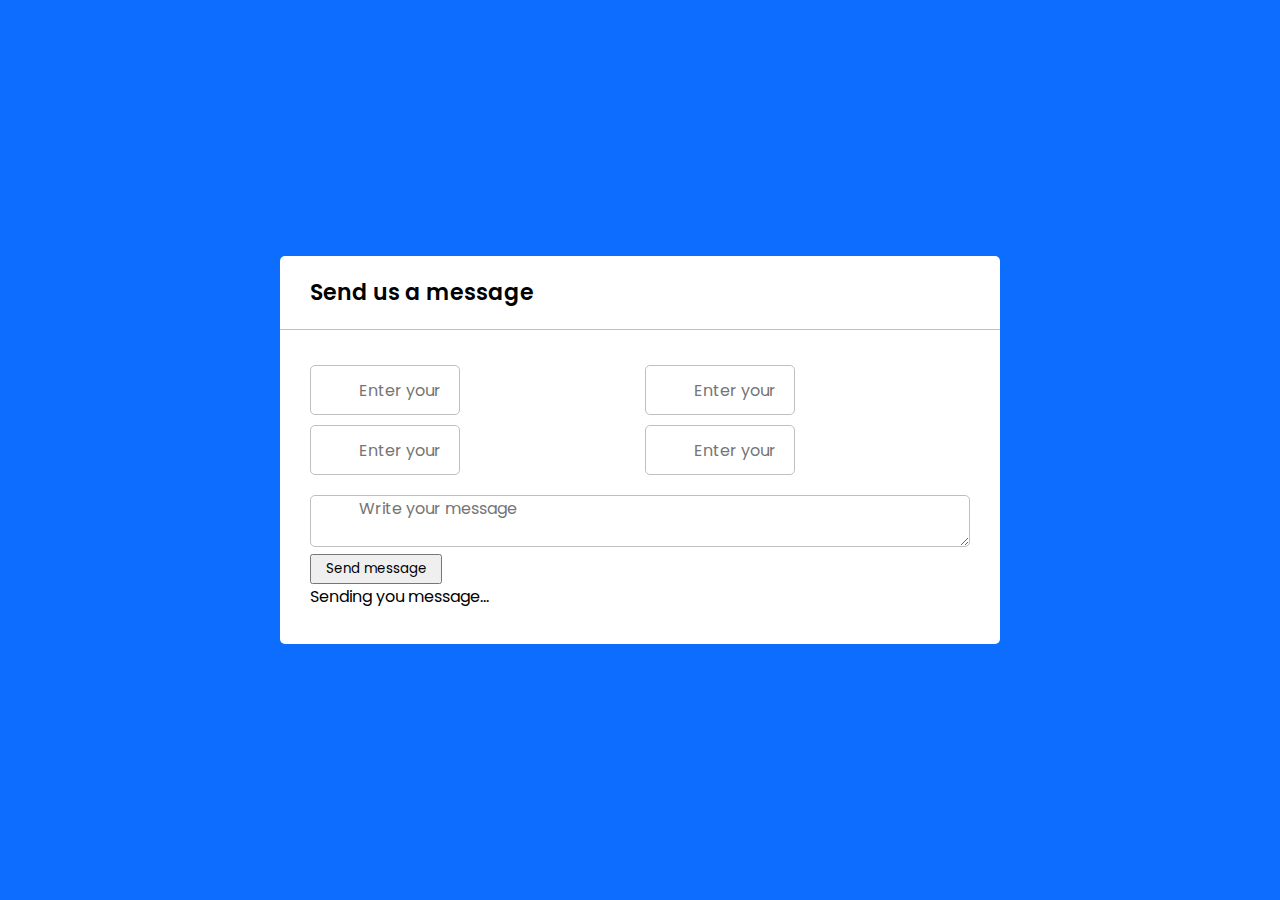
==== contact-form/form.html @ 27ec3791 "kickstart with html and css" ====
<!DOCTYPE html>
<html lang="en">
  <head>
    <meta charset="UTF-8" />
    <meta name="viewport" content="width=device-width, initial-scale=1.0" />
    <title>contact form</title>
    <link rel="stylesheet" href="form.css" />
    <link rel="preconnect" href="https://fonts.googleapis.com">
    <link rel="preconnect" href="https://fonts.gstatic.com" crossorigin>
    <link href="https://fonts.googleapis.com/css2?family=Poppins:wght@200;300&display=swap" rel="stylesheet">
  </head>

  <body>
    <div class="wrapper">
      <header>Send us a message</header>
      <form action="">
        <div class="fields">
          <div class="field">
            <input type="text" name="" id="" placeholder="Enter your name"/>

          </div>
          <div class="field">
            <input type="email" name="" id="" placeholder="Enter your email"/>
          </div>
          <div class="field">
            <input type="tel" name="" id="" placeholder="Enter your phone number"/>
          </div>
          <div class="field">
            <input type="text" name="" id="" placeholder="Enter your website">
           </div> 
        </div>

        <div class="message">
            <textarea placeholder="Write your message"></textarea>
        </div>
        <div class="button">
            <input type="submit" value="Send message">
        </div>
        <span>Sending you message...</span>
      </form>
    </div>
  </body>
</html>
---- contact-form/form.css ----
* {
  margin: 0;
  padding: 0;
  box-sizing: border-box;
  font-family: "Poppins", sans-serif;
}

body {
  display: flex;
  align-items: center;
  justify-content: center;
  min-height: 100vh;
  background-color: #0d6dfe;
}

.wrapper {
  width: 720px;
  background: #fff;
  border-radius: 5px;
}
.wrapper header {
  font-size: 22px;
  padding: 20px 30px;
  font-weight: 600;
  border-bottom: 1px solid #bfbfbf;
}
.wrapper form {
  margin: 35px 30px;
}
.wrapper form .fields {
  display: grid;
  grid-template-rows: repeat(2, 1fr);
  grid-template-columns: repeat(2, 1fr);
  flex-grow: 1;
  gap: 10px;
  margin: 0 auto 20px auto;
}
.wrapper form .fields .field {
  height: 50px;
  width: calc(50% - 13px);
}
.wrapper form .fields .field input {
  height: 100%;
  width: 100%;
  outline: 0;
  border: 1px solid #bfbfbf;
  border-radius: 5px;
  padding: 0 18px 0px 48px;
  font-size: 16px;
  margin-bottom: 30px;
}

textarea {
  height: 100%;
  width: 100%;
  outline: 0;
  border: 1px solid #bfbfbf;
  border-radius: 5px;
  font-size: 16px;
  padding: 0 18px 0px 48px;
}

.button input {
  height: 30px;
  width: 20%;
}/*# sourceMappingURL=form.css.map */
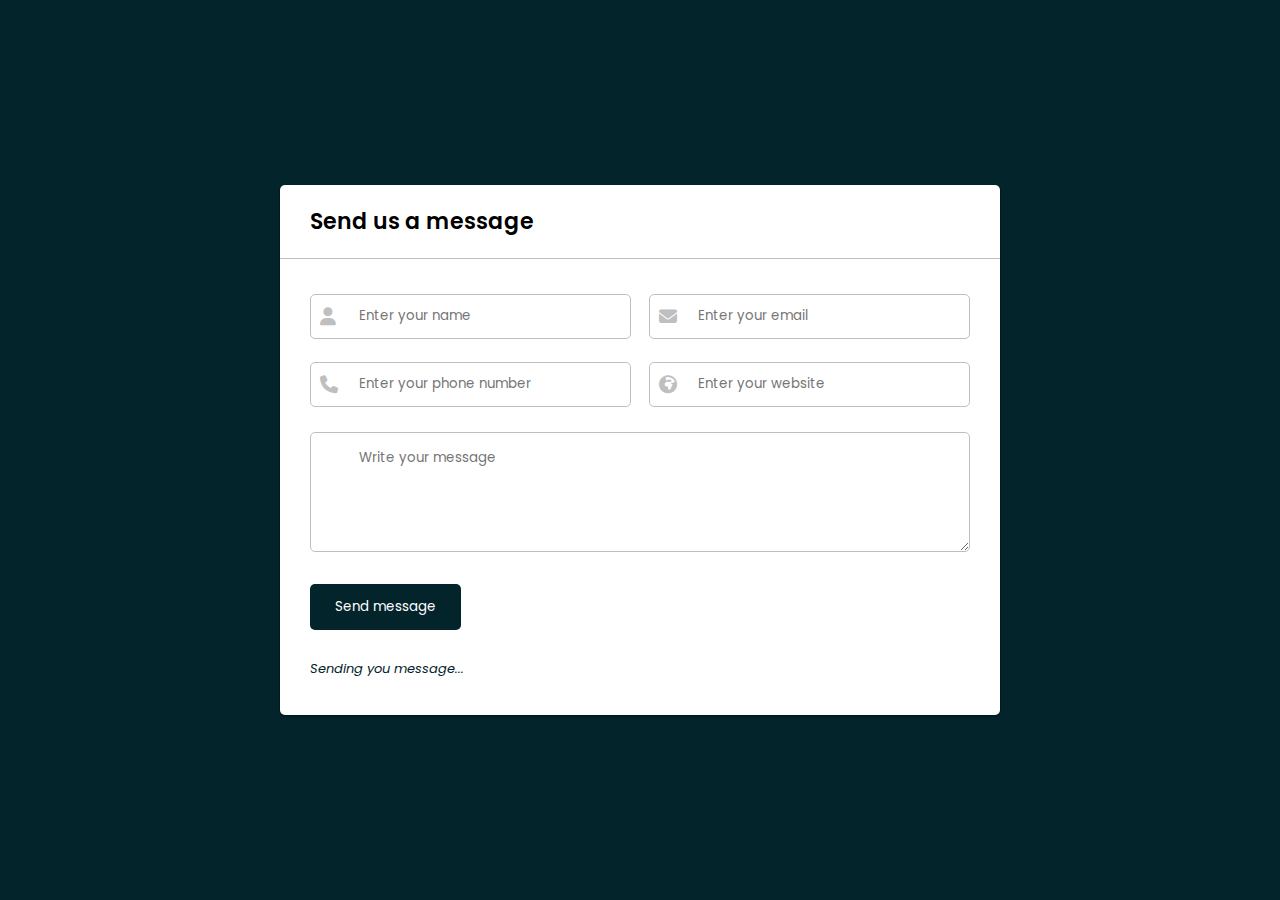
==== commit f92e6473: "modified to be responsive on mobile" ====
--- a/contact-form/form.html
+++ b/contact-form/form.html
@@ -8,6 +8,7 @@
     <link rel="preconnect" href="https://fonts.googleapis.com">
     <link rel="preconnect" href="https://fonts.gstatic.com" crossorigin>
     <link href="https://fonts.googleapis.com/css2?family=Poppins:wght@200;300&display=swap" rel="stylesheet">
+    <link rel="stylesheet" href="https://cdnjs.cloudflare.com/ajax/libs/font-awesome/6.4.0/css/all.min.css" />
   </head>
 
   <body>
@@ -17,17 +18,20 @@
         <div class="fields">
           <div class="field">
             <input type="text" name="" id="" placeholder="Enter your name"/>
-
+            <i class="fas fa-user"></i>
           </div>
           <div class="field">
-            <input type="email" name="" id="" placeholder="Enter your email"/>
+            <input type="email" name="" id="" placeholder="Enter your email" />
+            <i class="fas fa-envelope"></i>
           </div>
           <div class="field">
             <input type="tel" name="" id="" placeholder="Enter your phone number"/>
+            <i class="fas fa-phone"></i>
           </div>
           <div class="field">
             <input type="text" name="" id="" placeholder="Enter your website">
-           </div> 
+            <i class="fas fa-globe-africa"></i>
+          </div> 
         </div>
 
         <div class="message">
@@ -36,7 +40,7 @@
         <div class="button">
             <input type="submit" value="Send message">
         </div>
-        <span>Sending you message...</span>
+        <span id="message">Sending you message...</span>
       </form>
     </div>
   </body>
--- a/contact-form/form.css
+++ b/contact-form/form.css
@@ -3,6 +3,7 @@
   padding: 0;
   box-sizing: border-box;
   font-family: "Poppins", sans-serif;
+  transition: all 0.4s ease-in-out;
 }
 
 body {
@@ -10,13 +11,14 @@
   align-items: center;
   justify-content: center;
   min-height: 100vh;
-  background-color: #0d6dfe;
+  background-color: #04242c;
 }
 
 .wrapper {
   width: 720px;
   background: #fff;
   border-radius: 5px;
+  box-shadow: 0px 1px 1px 1px rgba(0, 0, 0, 0.3);
 }
 .wrapper header {
   font-size: 22px;
@@ -29,38 +31,80 @@
 }
 .wrapper form .fields {
   display: grid;
-  grid-template-rows: repeat(2, 1fr);
   grid-template-columns: repeat(2, 1fr);
-  flex-grow: 1;
-  gap: 10px;
-  margin: 0 auto 20px auto;
+  gap: 18px;
+  margin-bottom: 20px;
 }
 .wrapper form .fields .field {
   height: 50px;
   width: calc(50% - 13px);
+  width: 100%;
+  display: flex;
 }
 .wrapper form .fields .field input {
-  height: 100%;
   width: 100%;
-  outline: 0;
+  height: 2.8rem;
   border: 1px solid #bfbfbf;
   border-radius: 5px;
-  padding: 0 18px 0px 48px;
-  font-size: 16px;
-  margin-bottom: 30px;
+  padding: 0px 18px 0px 48px;
+  display: flex;
+}
+.wrapper form .fields .field input:focus ~ i {
+  color: #04242c;
+}
+.wrapper form .fields .field i {
+  color: #bfbfbf;
+  position: absolute;
+  align-self: center;
+  margin-left: 10px;
+  margin-bottom: 5px;
+  font-size: 18px;
 }
 
 textarea {
-  height: 100%;
-  width: 100%;
-  outline: 0;
   border: 1px solid #bfbfbf;
   border-radius: 5px;
-  font-size: 16px;
-  padding: 0 18px 0px 48px;
+  max-height: 300px;
+  min-height: 120px;
+  min-width: 100%;
+  max-width: 100%;
+  padding: 15px 20px 0px 48px;
 }
 
+.button {
+  margin: 25px 0;
+}
 .button input {
-  height: 30px;
-  width: 20%;
+  padding: 13px 25px;
+  background: #04242c;
+  color: #fff;
+  border: none;
+  border-radius: 5px;
+  cursor: pointer;
+}
+.button input:hover {
+  background-color: #134856;
+}
+
+span {
+  font-size: 13px;
+  font-style: italic;
+  color: #04242c;
+}
+
+@media only screen and (max-width: 600px) {
+  .wrapper header {
+    text-align: center;
+  }
+  .wrapper form .fields {
+    display: flex;
+    flex-direction: column;
+  }
+  .button, span {
+    display: flex;
+    justify-content: center;
+  }
+  .message textarea {
+    resize: none;
+  }
 }/*# sourceMappingURL=form.css.map */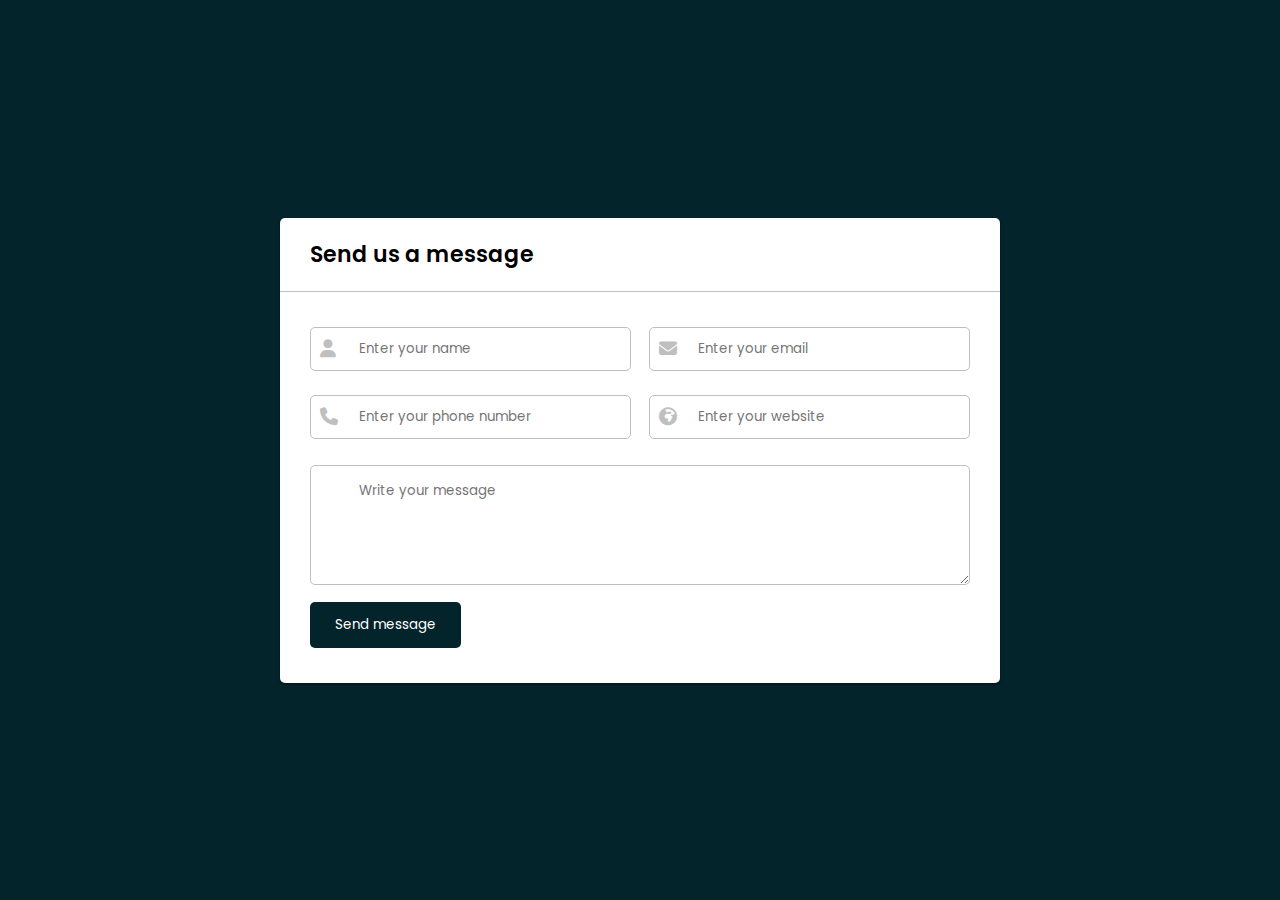
==== commit 1727f93d: "adding name attributes to access values in php file" ====
--- a/contact-form/form.html
+++ b/contact-form/form.html
@@ -14,28 +14,28 @@
   <body>
     <div class="wrapper">
       <header>Send us a message</header>
-      <form action="">
+      <form action="#">
         <div class="fields">
           <div class="field">
-            <input type="text" name="" id="" placeholder="Enter your name"/>
+            <input type="text" name="name"  placeholder="Enter your name"/>
             <i class="fas fa-user"></i>
           </div>
           <div class="field">
-            <input type="email" name="" id="" placeholder="Enter your email" />
+            <input type="email" name="email" placeholder="Enter your email" />
             <i class="fas fa-envelope"></i>
           </div>
           <div class="field">
-            <input type="tel" name="" id="" placeholder="Enter your phone number"/>
+            <input type="tel" name="phone" placeholder="Enter your phone number"/>
             <i class="fas fa-phone"></i>
           </div>
           <div class="field">
-            <input type="text" name="" id="" placeholder="Enter your website">
+            <input type="text" name="website" placeholder="Enter your website">
             <i class="fas fa-globe-africa"></i>
           </div> 
         </div>
 
         <div class="message">
-            <textarea placeholder="Write your message"></textarea>
+            <textarea placeholder="Write your message" name="message"></textarea>
         </div>
         <div class="button">
             <input type="submit" value="Send message">
@@ -43,5 +43,8 @@
         <span id="message">Sending you message...</span>
       </form>
     </div>
+
+    <script src="script.js"></script>
+
   </body>
 </html>
--- a/contact-form/form.css
+++ b/contact-form/form.css
@@ -72,7 +72,7 @@
 }
 
 .button {
-  margin: 25px 0;
+  margin: 10px 0;
 }
 .button input {
   padding: 13px 25px;
@@ -90,6 +90,7 @@
   font-size: 13px;
   font-style: italic;
   color: #04242c;
+  display: none;
 }
 
 @media only screen and (max-width: 600px) {
@@ -107,4 +108,4 @@
   .message textarea {
     resize: none;
   }
-}/*# sourceMappingURL=form.css.map */+}